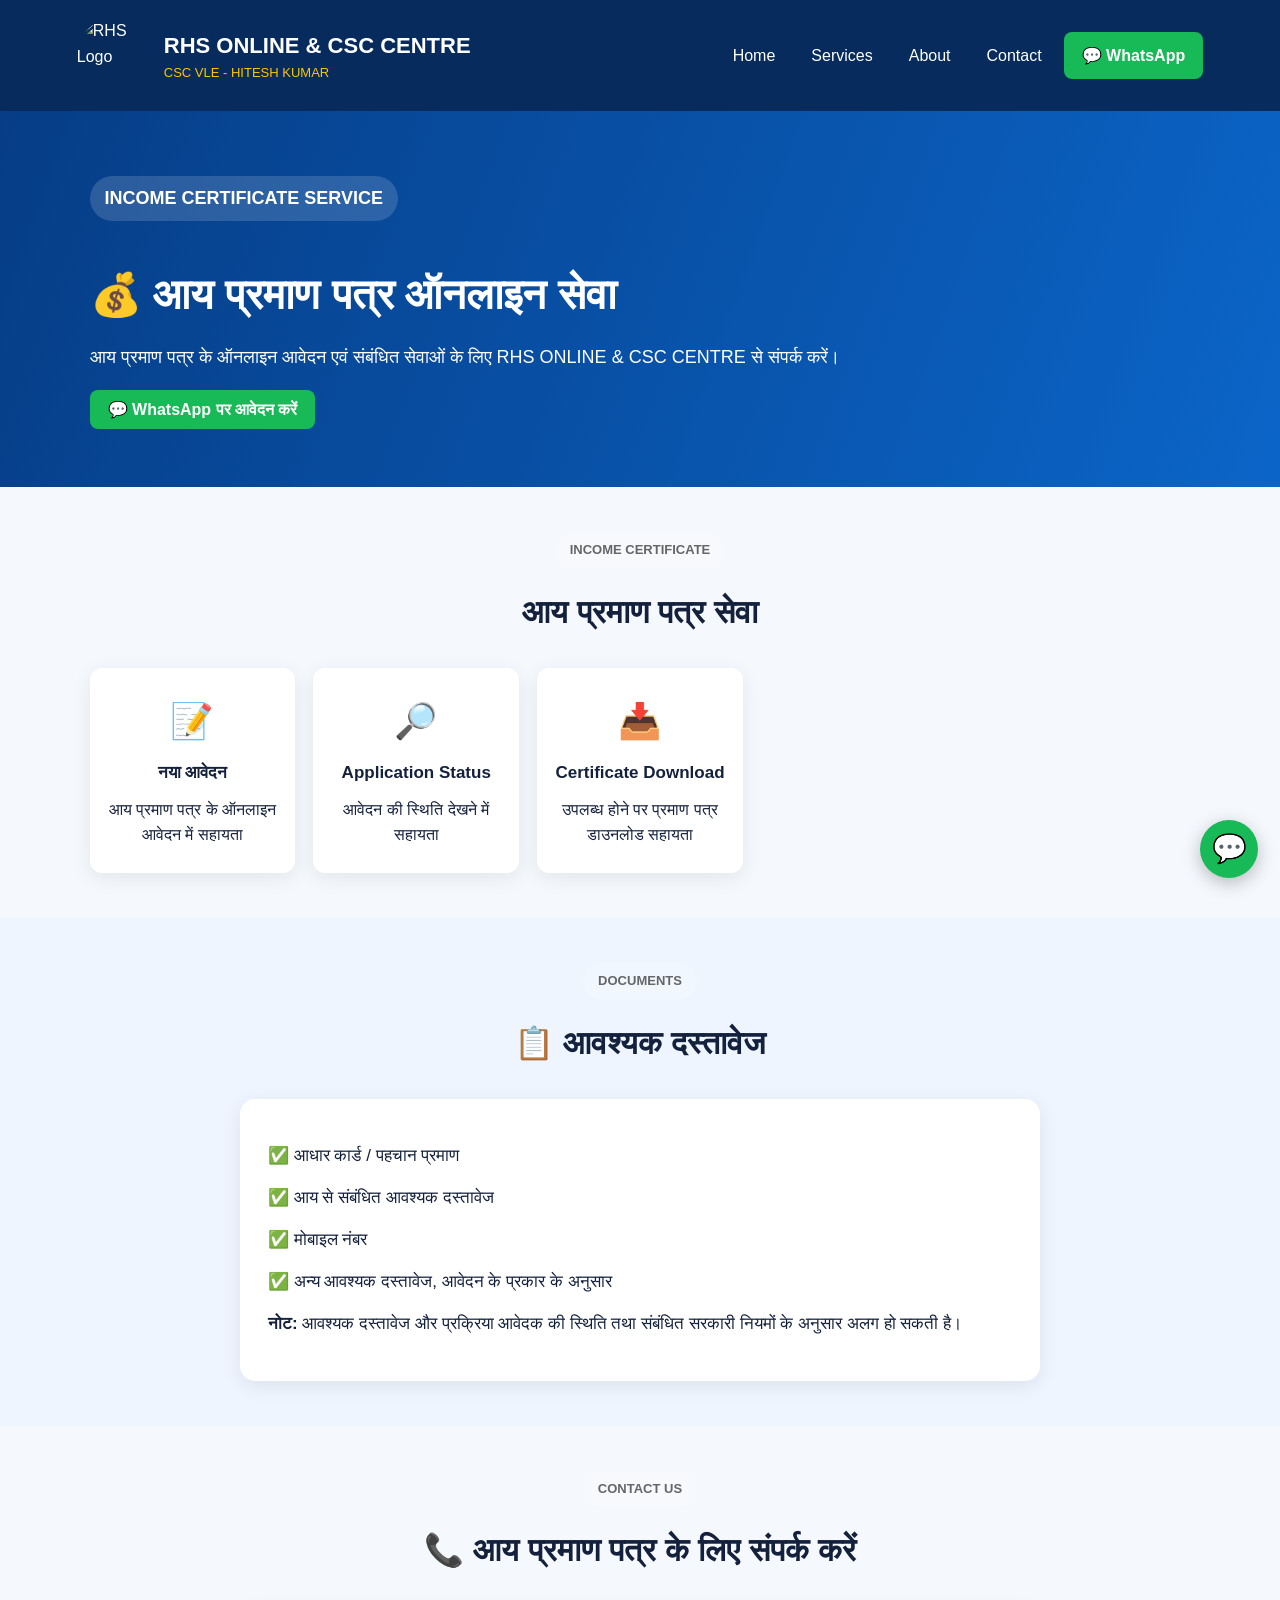
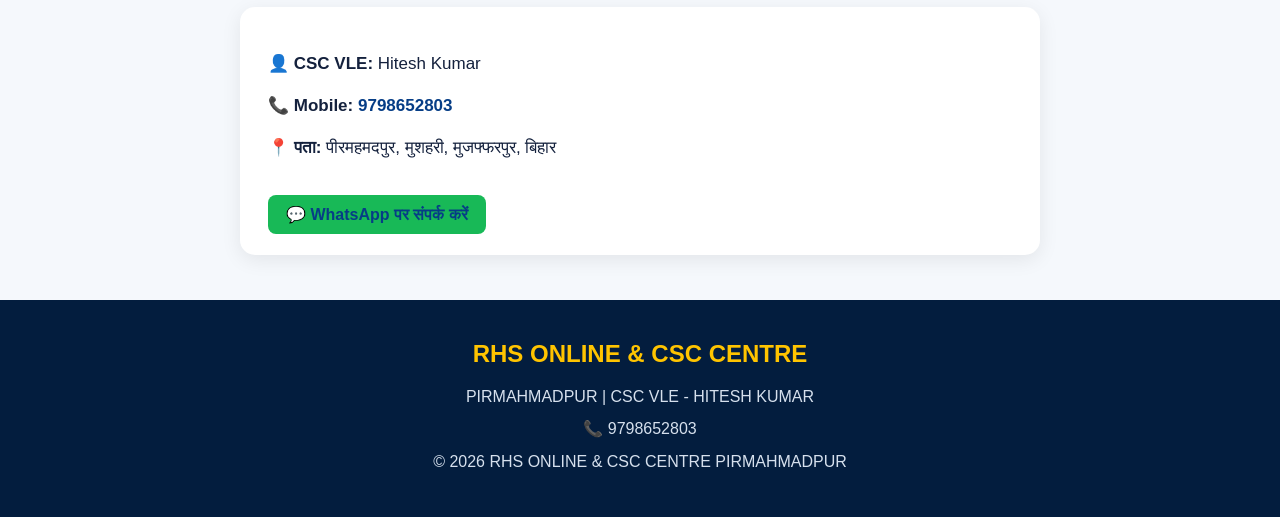
==== income.html @ 34883f78 "Add files via upload" ====
<!DOCTYPE html>
<html lang="hi">

<head>
    <meta charset="UTF-8">
    <meta name="viewport" content="width=device-width, initial-scale=1.0">

    <title>आय प्रमाण पत्र | RHS ONLINE & CSC CENTRE</title>

    <link rel="stylesheet" href="style.css">
</head>

<body>

<header>

    <div class="logo">

        <img src="images/logo.png" alt="RHS Logo">

        <div>
            <h1>RHS ONLINE & CSC CENTRE</h1>
            <p>CSC VLE - HITESH KUMAR</p>
        </div>

    </div>

    <nav>

        <a href="index.html">Home</a>
        <a href="index.html#services">Services</a>
        <a href="index.html#about">About</a>
        <a href="index.html#contact">Contact</a>

        <a class="whatsapp"
           href="https://wa.me/919798652803"
           target="_blank">
            💬 WhatsApp
        </a>

    </nav>

</header>


<section class="service-hero">

    <div>

        <p class="hero-tag">INCOME CERTIFICATE SERVICE</p>

        <h2>💰 आय प्रमाण पत्र ऑनलाइन सेवा</h2>

        <p>
            आय प्रमाण पत्र के ऑनलाइन आवेदन एवं संबंधित
            सेवाओं के लिए RHS ONLINE & CSC CENTRE से संपर्क करें।
        </p>

        <a
            href="https://wa.me/919798652803?text=Hello%2C%20mujhe%20Aay%20Praman%20Patra%20ke%20liye%20apply%20karna%20hai."
            class="whatsapp"
            target="_blank">
            💬 WhatsApp पर आवेदन करें
        </a>

    </div>

</section>


<section>

    <div class="section-title">

        <p class="hero-tag">INCOME CERTIFICATE</p>

        <h2>आय प्रमाण पत्र सेवा</h2>

    </div>


    <div class="services">

        <div class="card">
            <div class="icon">📝</div>
            <h3>नया आवेदन</h3>
            <p>आय प्रमाण पत्र के ऑनलाइन आवेदन में सहायता</p>
        </div>

        <div class="card">
            <div class="icon">🔎</div>
            <h3>Application Status</h3>
            <p>आवेदन की स्थिति देखने में सहायता</p>
        </div>

        <div class="card">
            <div class="icon">📥</div>
            <h3>Certificate Download</h3>
            <p>उपलब्ध होने पर प्रमाण पत्र डाउनलोड सहायता</p>
        </div>

    </div>

</section>


<section class="updates">

    <div class="section-title">

        <p class="hero-tag">DOCUMENTS</p>

        <h2>📋 आवश्यक दस्तावेज</h2>

    </div>


    <div class="contact-box">

        <p>✅ आधार कार्ड / पहचान प्रमाण</p>

        <p>✅ आय से संबंधित आवश्यक दस्तावेज</p>

        <p>✅ मोबाइल नंबर</p>

        <p>✅ अन्य आवश्यक दस्तावेज, आवेदन के प्रकार के अनुसार</p>

        <p>
            <strong>नोट:</strong>
            आवश्यक दस्तावेज और प्रक्रिया आवेदक की स्थिति
            तथा संबंधित सरकारी नियमों के अनुसार अलग हो सकती है।
        </p>

    </div>

</section>


<section id="contact">

    <div class="section-title">

        <p class="hero-tag">CONTACT US</p>

        <h2>📞 आय प्रमाण पत्र के लिए संपर्क करें</h2>

    </div>


    <div class="contact-box">

        <p>
            👤 <strong>CSC VLE:</strong>
            Hitesh Kumar
        </p>

        <p>
            📞 <strong>Mobile:</strong>
            <a href="tel:9798652803">
                9798652803
            </a>
        </p>

        <p>
            📍 <strong>पता:</strong>
            पीरमहमदपुर, मुशहरी,
            मुजफ्फरपुर, बिहार
        </p>

        <br>

        <a
            href="https://wa.me/919798652803?text=Hello%2C%20mujhe%20Aay%20Praman%20Patra%20service%20chahiye."
            class="whatsapp"
            target="_blank">
            💬 WhatsApp पर संपर्क करें
        </a>

    </div>

</section>


<footer>

    <h2>RHS ONLINE & CSC CENTRE</h2>

    <p>PIRMAHMADPUR | CSC VLE - HITESH KUMAR</p>

    <p>📞 9798652803</p>

    <p>© 2026 RHS ONLINE & CSC CENTRE PIRMAHMADPUR</p>

</footer>


<a
    href="https://wa.me/919798652803"
    class="floating-whatsapp"
    target="_blank">
    💬
</a>


</body>
</html>
---- style.css ----
* {
    margin: 0;
    padding: 0;
    box-sizing: border-box;
}

body {
    font-family: Arial, "Noto Sans Devanagari", sans-serif;
    background: #f5f8fc;
    color: #14213d;
    line-height: 1.6;
}

h1, h2, h3 {
    margin-bottom: 10px;
}

header {
    background: #062b5c;
    color: white;
    padding: 18px 6%;
    display: flex;
    align-items: center;
    justify-content: space-between;
    flex-wrap: wrap;
}

.logo {
    display: flex;
    align-items: center;
    gap: 12px;
}

.logo img {
    width: 75px;
    height: 75px;
    object-fit: contain;
    border-radius: 50%;
}

.logo h1 {
    font-size: 22px;
    margin: 0;
}

.logo p {
    font-size: 13px;
    color: #ffc400;
}

nav {
    display: flex;
    gap: 8px;
    align-items: center;
    flex-wrap: wrap;
}

nav a {
    color: white;
    text-decoration: none;
    padding: 10px 14px;
    border-radius: 7px;
}

nav a:hover {
    background: #1261c9;
}

.whatsapp {
    background: #18b957;
    color: white;
    padding: 11px 18px;
    border-radius: 8px;
    text-decoration: none;
    font-weight: bold;
}

.hero {
    min-height: 390px;
    background: linear-gradient(110deg, #063d86, #0b65c8);
    color: white;
    padding: 65px 7%;
    display: flex;
    align-items: center;
}

.hero-content {
    max-width: 850px;
}

.hero h2 {
    font-size: 46px;
    line-height: 1.15;
}

.hero h2 span {
    color: #ffc400;
}

.hero p {
    font-size: 20px;
    margin: 20px 0;
}

.hero-btn {
    display: inline-block;
    background: #ffc400;
    color: #062b5c;
    padding: 13px 25px;
    border-radius: 8px;
    text-decoration: none;
    font-weight: bold;
}

section {
    padding: 45px 7%;
}

.section-title {
    text-align: center;
    margin-bottom: 30px;
}

.section-title h2 {
    font-size: 32px;
}

.section-title p {
    color: #666;
}

.services {
    display: grid;
    grid-template-columns: repeat(5, 1fr);
    gap: 18px;
}

.card {
    background: white;
    padding: 25px 15px;
    border-radius: 12px;
    text-align: center;
    box-shadow: 0 5px 20px rgba(0,0,0,0.08);
    transition: 0.3s;
}

.card:hover {
    transform: translateY(-6px);
}

.icon {
    font-size: 35px;
    margin-bottom: 10px;
}

.card h3 {
    font-size: 17px;
}

.contact-box {
    background: white;
    border-radius: 15px;
    padding: 30px;
    max-width: 800px;
    margin: auto;
    box-shadow: 0 5px 20px rgba(0,0,0,0.08);
}

.contact-box p {
    margin: 12px 0;
    font-size: 17px;
}

footer {
    background: #031d3e;
    color: white;
    padding: 35px 7%;
    text-align: center;
}

footer h2 {
    color: #ffc400;
}

footer p {
    margin: 7px;
    color: #d6e0ed;
}

@media (max-width: 900px) {
    .services {
        grid-template-columns: repeat(3, 1fr);
    }

    .hero h2 {
        font-size: 36px;
    }
}

@media (max-width: 600px) {
    header {
        justify-content: center;
        gap: 20px;
    }

    nav {
        justify-content: center;
    }

    .hero {
        padding: 45px 6%;
    }

    .hero h2 {
        font-size: 30px;
    }

    .hero p {
        font-size: 17px;
    }

    .services {
        grid-template-columns: repeat(2, 1fr);
    }

    section {
        padding: 35px 5%;
    }
}.hero-tag {
    display: inline-block;
    background: rgba(255,255,255,0.15);
    padding: 8px 15px;
    border-radius: 30px;
    font-size: 13px;
    font-weight: bold;
    margin-bottom: 18px;
}

.hero-buttons {
    display: flex;
    gap: 15px;
    align-items: center;
    flex-wrap: wrap;
}

.hero-buttons .whatsapp {
    display: inline-block;
}.services-more {
    text-align: center;
    margin-top: 35px;
}

.services-more .hero-btn {
    box-shadow: 0 5px 15px rgba(0,0,0,0.12);
}.updates {
    background: #eef5ff;
}

.updates-list {
    max-width: 900px;
    margin: auto;
    display: flex;
    flex-direction: column;
    gap: 15px;
}

.update-item {
    background: white;
    padding: 20px;
    border-radius: 12px;
    display: flex;
    align-items: flex-start;
    gap: 18px;
    box-shadow: 0 5px 18px rgba(0,0,0,0.07);
    border-left: 5px solid #0b65c8;
}

.update-item h3 {
    margin-bottom: 5px;
}

.update-item p {
    color: #666;
    margin: 0;
}

.new-badge {
    background: #ffc400;
    color: #062b5c;
    font-weight: bold;
    padding: 5px 10px;
    border-radius: 5px;
    font-size: 12px;
}.contact-section {
    background: #f5f8fc;
}

.contact-grid {
    max-width: 1000px;
    margin: auto;
    display: grid;
    grid-template-columns: 1fr 1fr;
    gap: 25px;
}

.contact-box,
.map-box {
    background: white;
    padding: 28px;
    border-radius: 15px;
    box-shadow: 0 5px 20px rgba(0,0,0,0.08);
}

.contact-box h2 {
    color: #063d86;
    margin-bottom: 20px;
}

.contact-box p {
    margin: 15px 0;
}

.contact-box a {
    color: #063d86;
    text-decoration: none;
    font-weight: bold;
}

.contact-buttons {
    display: flex;
    gap: 12px;
    margin-top: 25px;
    flex-wrap: wrap;
}

.call-btn {
    background: #063d86;
    color: white !important;
    padding: 11px 18px;
    border-radius: 8px;
}

.map-box h3 {
    margin-bottom: 15px;
}

.map-box iframe {
    width: 100%;
    height: 260px;
    border: 0;
    border-radius: 10px;
}

@media (max-width: 700px) {

    .contact-grid {
        grid-template-columns: 1fr;
    }

}/* MOBILE MENU / RESPONSIVE HEADER */

@media (max-width: 700px) {

    header {
        padding: 15px 5%;
        flex-direction: column;
        align-items: center;
    }

    .logo {
        justify-content: center;
        text-align: left;
    }

    .logo img {
        width: 65px;
        height: 65px;
    }

    .logo h1 {
        font-size: 17px;
    }

    .logo p {
        font-size: 11px;
    }

    nav {
        width: 100%;
        justify-content: center;
        margin-top: 10px;
    }

    nav a {
        font-size: 13px;
        padding: 8px 10px;
    }

    nav .whatsapp {
        padding: 9px 13px;
    }

    .hero {
        min-height: 430px;
        text-align: center;
        justify-content: center;
    }

    .hero-content {
        width: 100%;
    }

    .hero-buttons {
        justify-content: center;
    }

    .services {
        grid-template-columns: repeat(2, 1fr);
        gap: 12px;
    }

    .card {
        padding: 20px 10px;
    }

    .card h3 {
        font-size: 15px;
    }

    .card p {
        font-size: 13px;
    }

}/* FLOATING WHATSAPP */

.floating-whatsapp {
    position: fixed;
    right: 22px;
    bottom: 22px;

    width: 58px;
    height: 58px;

    background: #18b957;
    color: white;

    border-radius: 50%;

    display: flex;
    align-items: center;
    justify-content: center;

    text-decoration: none;
    font-size: 28px;

    box-shadow: 0 5px 18px rgba(0,0,0,0.25);

    z-index: 9999;

    transition: 0.3s;
}

.floating-whatsapp:hover {
    transform: scale(1.1);
}

@media (max-width: 600px) {

    .floating-whatsapp {
        width: 52px;
        height: 52px;
        right: 16px;
        bottom: 16px;
        font-size: 25px;
    }

}/* SERVICE GALLERY */

.gallery-section {
    background: white;
}

.gallery-grid {
    max-width: 1000px;
    margin: auto;
    display: grid;
    grid-template-columns: repeat(4, 1fr);
    gap: 20px;
}

.gallery-card {
    background: #f5f8fc;
    padding: 30px 15px;
    text-align: center;
    border-radius: 15px;
    border: 1px solid #e1eaf5;
    transition: 0.3s;
}

.gallery-card:hover {
    transform: translateY(-6px);
    box-shadow: 0 8px 20px rgba(0,0,0,0.10);
}

.gallery-card > div {
    font-size: 45px;
    margin-bottom: 12px;
}

.gallery-card h3 {
    color: #063d86;
    margin-bottom: 5px;
}

.gallery-card p {
    color: #666;
    font-size: 14px;
}

@media (max-width: 800px) {

    .gallery-grid {
        grid-template-columns: repeat(2, 1fr);
    }

}

@media (max-width: 450px) {

    .gallery-grid {
        grid-template-columns: 1fr;
    }

}/* ABOUT US */

.about-section {
    background: #eef5ff;
}

.about-box {
    max-width: 1000px;
    margin: auto;
    background: white;
    padding: 35px;
    border-radius: 18px;
    display: grid;
    grid-template-columns: 1.5fr 1fr;
    gap: 35px;
    box-shadow: 0 5px 20px rgba(0,0,0,0.08);
}

.about-content h2 {
    color: #063d86;
    margin-bottom: 15px;
}

.about-content p {
    color: #555;
    margin-bottom: 15px;
}

.trust-items {
    display: flex;
    flex-direction: column;
    gap: 15px;
}

.trust-item {
    display: flex;
    align-items: center;
    gap: 15px;
    padding: 15px;
    background: #f5f8fc;
    border-radius: 10px;
}

.trust-item > span {
    font-size: 30px;
}

.trust-item h3 {
    margin: 0;
    color: #063d86;
}

.trust-item p {
    margin: 2px 0 0;
    color: #666;
    font-size: 14px;
}

@media (max-width: 700px) {

    .about-box {
        grid-template-columns: 1fr;
        padding: 25px 20px;
    }

}html {
    scroll-behavior: smooth;
}

.back-to-top {
    position: fixed;
    right: 22px;
    bottom: 92px;

    width: 45px;
    height: 45px;

    background: #063d86;
    color: white;

    border-radius: 50%;

    display: flex;
    align-items: center;
    justify-content: center;

    text-decoration: none;
    font-size: 25px;
    font-weight: bold;

    box-shadow: 0 5px 15px rgba(0,0,0,0.2);

    z-index: 9998;
}

.back-to-top:hover {
    transform: translateY(-3px);
}

@media (max-width: 600px) {

    .back-to-top {
        right: 16px;
        bottom: 78px;
        width: 42px;
        height: 42px;
    }

}.service-link {
    color: inherit;
    text-decoration: none;
    display: block;
}

.service-link:hover h3 {
    color: #0b65c8;
}/* SERVICE PAGE */

.service-hero {
    background: linear-gradient(110deg, #063d86, #0b65c8);
    color: white;
    padding: 65px 7%;
}

.service-hero > div {
    max-width: 850px;
}

.service-hero h2 {
    font-size: 42px;
    margin: 15px 0;
}

.service-hero p {
    font-size: 18px;
    margin-bottom: 25px;
}

@media (max-width: 600px) {

    .service-hero {
        padding: 45px 6%;
        text-align: center;
    }

    .service-hero h2 {
        font-size: 30px;
    }

}/* LATEST UPDATES */

.updates-grid {
    max-width: 1000px;
    margin: auto;
    display: grid;
    grid-template-columns: repeat(3, 1fr);
    gap: 20px;
}

.update-card {
    position: relative;
    background: white;
    padding: 25px;
    border-radius: 15px;
    border: 1px solid #e1eaf5;
    box-shadow: 0 5px 18px rgba(0,0,0,0.07);
    transition: 0.3s;
}

.update-card:hover {
    transform: translateY(-5px);
}

.update-card h3 {
    color: #063d86;
    margin: 15px 0 10px;
}

.update-card p {
    color: #666;
    line-height: 1.6;
}

.update-card a {
    display: inline-block;
    margin-top: 15px;
    color: #063d86;
    font-weight: bold;
    text-decoration: none;
}

.update-badge {
    display: inline-block;
    background: #063d86;
    color: white;
    padding: 5px 10px;
    border-radius: 20px;
    font-size: 11px;
    font-weight: bold;
}

@media (max-width: 700px) {

    .updates-grid {
        grid-template-columns: 1fr;
    }

}
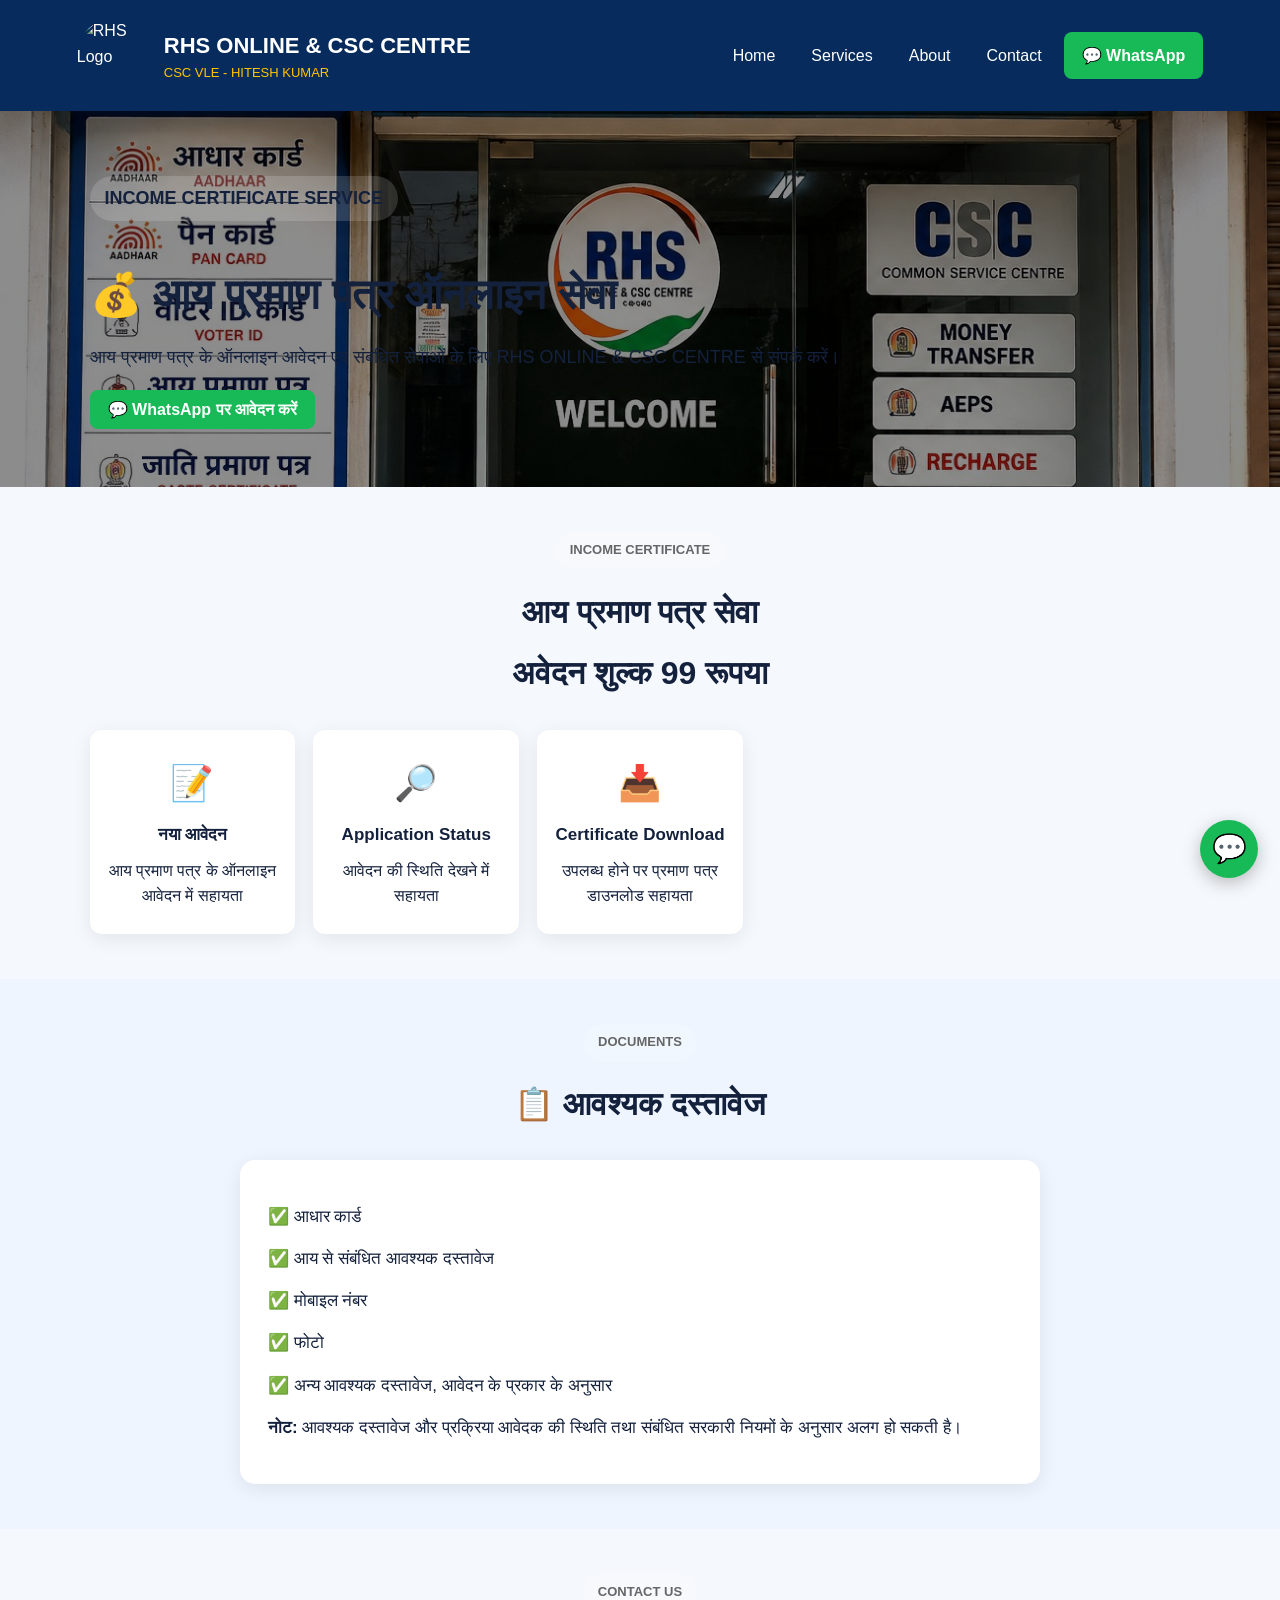
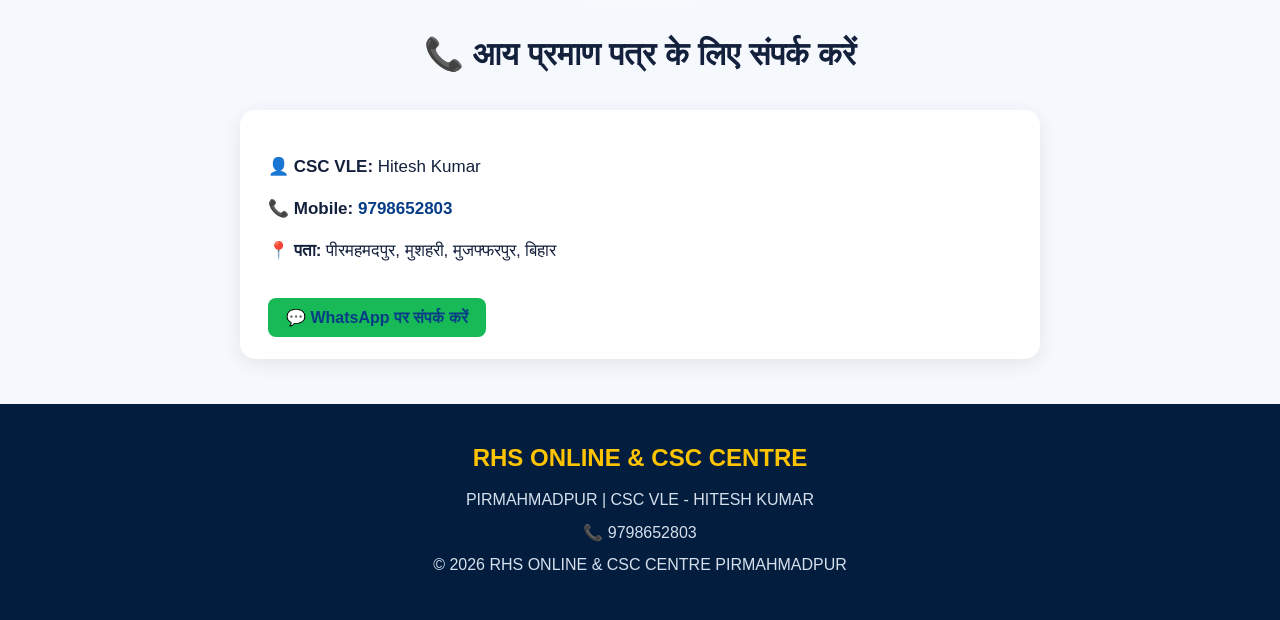
==== commit d3eb7db5: "Update income.html" ====
--- a/income.html
+++ b/income.html
@@ -75,7 +75,7 @@
         <p class="hero-tag">INCOME CERTIFICATE</p>
 
         <h2>आय प्रमाण पत्र सेवा</h2>
-
+        <h2>अवेदन शुल्क 99 रूपया </h2>
     </div>
 
 
@@ -117,11 +117,13 @@
 
     <div class="contact-box">
 
-        <p>✅ आधार कार्ड / पहचान प्रमाण</p>
+        <p>✅ आधार कार्ड</p>
 
         <p>✅ आय से संबंधित आवश्यक दस्तावेज</p>
 
         <p>✅ मोबाइल नंबर</p>
+
+        <p>✅ फोटो </p>
 
         <p>✅ अन्य आवश्यक दस्तावेज, आवेदन के प्रकार के अनुसार</p>
 
@@ -203,4 +205,4 @@
 
 
 </body>
-</html>+</html>
--- a/style.css
+++ b/style.css
@@ -650,8 +650,7 @@
 }/* SERVICE PAGE */
 
 .service-hero {
-    background: linear-gradient(110deg, #063d86, #0b65c8);
-    color: white;
+    background: linear-gradient(rgba(0,0,0,0.45), rgba(0,0,0,0.45)), url("./shop.jpg") center center / cover no-repeat;
     padding: 65px 7%;
 }
 
@@ -738,4 +737,4 @@
         grid-template-columns: 1fr;
     }
 
-}+}
